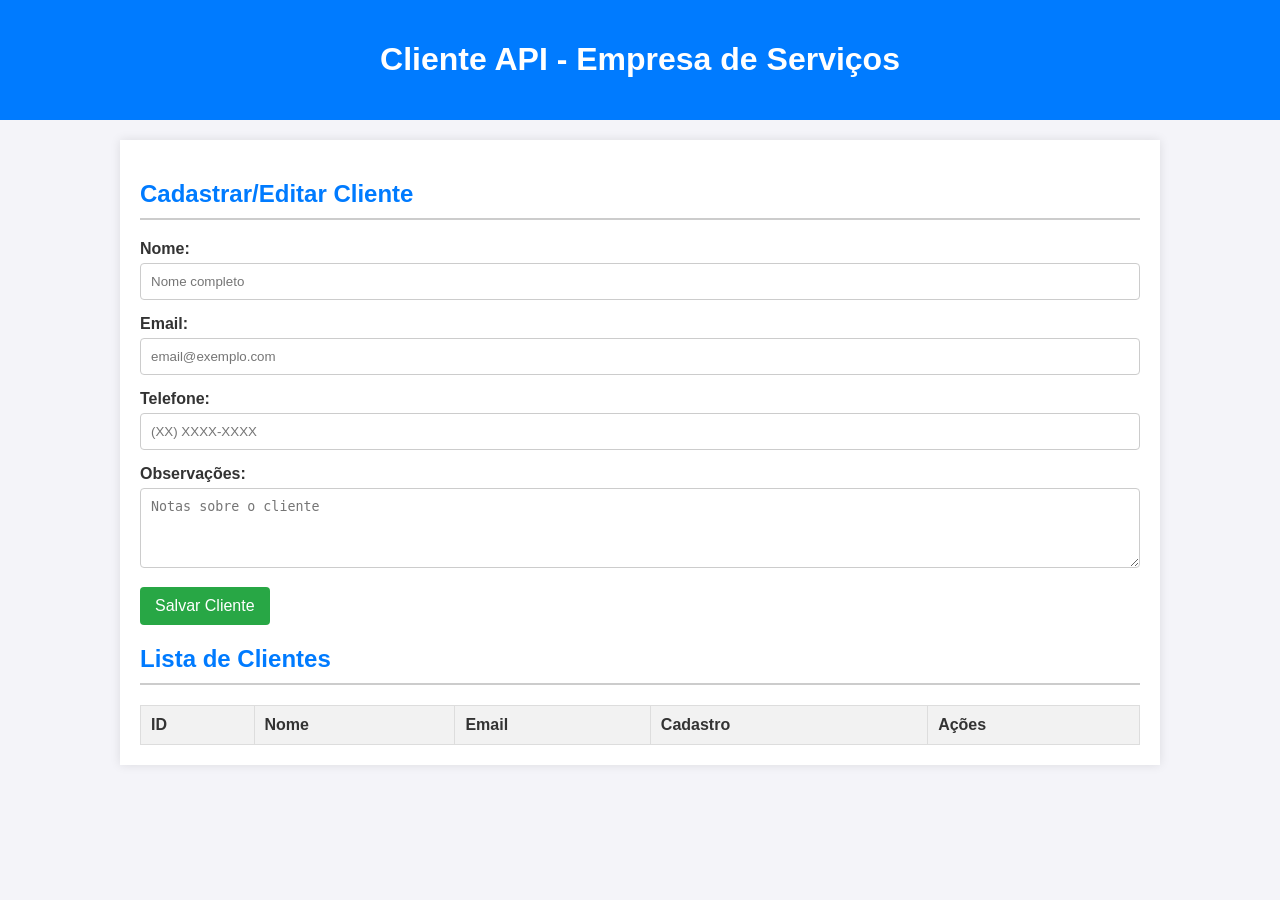
==== index.html @ 66fe0cbc "feat: Adiciona interface gráfica CRUD na pasta static." ====
<!DOCTYPE html>
<html lang="pt-br">
<head>
    <meta charset="UTF-8">
    <meta name="viewport" content="width=device-width, initial-scale=1.0">
    <title>Gerenciamento de Clientes (Frontend)</title>
    <link rel="stylesheet" href="style.css"> 
</head>
<body>
    <header>
        <h1>Cliente API - Empresa de Serviços</h1>
    </header>

    <main>
        <section class="form-section">
            <h2>Cadastrar/Editar Cliente</h2>
            <form id="form-cliente">
                <input type="hidden" id="cliente-id">
                
                <div class="input-group">
                    <label for="nome">Nome:</label>
                    <input type="text" id="nome" placeholder="Nome completo" required maxlength="120">
                </div>
                
                <div class="input-group">
                    <label for="email">Email:</label>
                    <input type="email" id="email" placeholder="email@exemplo.com" required maxlength="150">
                </div>

                <div class="input-group">
                    <label for="telefone">Telefone:</label>
                    <input type="text" id="telefone" placeholder="(XX) XXXX-XXXX" required maxlength="20">
                </div>

                <div class="input-group">
                    <label for="observacoes">Observações:</label>
                    <textarea id="observacoes" placeholder="Notas sobre o cliente" maxlength="255"></textarea>
                </div>

                <button type="submit" id="btn-salvar">Salvar Cliente</button>
            </form>
        </section>

        <section class="list-section">
            <h2>Lista de Clientes</h2>
            <table id="tabela-clientes-table">
                <thead>
                    <tr>
                        <th>ID</th>
                        <th>Nome</th>
                        <th>Email</th>
                        <th>Cadastro</th>
                        <th>Ações</th>
                    </tr>
                </thead>
                <tbody id="tabela-clientes-body">
                    </tbody>
            </table>
        </section>
    </main>
    
    <script src="app.js"></script>
</body>
</html>
---- style.css ----
body {
    font-family: Arial, sans-serif;
    background-color: #f4f4f9;
    color: #333;
    margin: 0;
    padding: 0;
}

header {
    background-color: #007bff;
    color: white;
    padding: 20px 0;
    text-align: center;
    margin-bottom: 20px;
}

main {
    max-width: 1000px;
    margin: 0 auto;
    padding: 20px;
    background-color: white;
    box-shadow: 0 0 10px rgba(0, 0, 0, 0.1);
}

/* Formulário */
.form-section h2, .list-section h2 {
    color: #007bff;
    border-bottom: 2px solid #ccc;
    padding-bottom: 10px;
    margin-bottom: 20px;
}

.input-group {
    margin-bottom: 15px;
}

.input-group label {
    display: block;
    margin-bottom: 5px;
    font-weight: bold;
}

input[type="text"], input[type="email"], textarea {
    width: 100%;
    padding: 10px;
    border: 1px solid #ccc;
    border-radius: 4px;
    box-sizing: border-box; /* Garante que padding não aumente a largura total */
}

textarea {
    resize: vertical;
    min-height: 80px;
}

#btn-salvar {
    background-color: #28a745;
    color: white;
    padding: 10px 15px;
    border: none;
    border-radius: 4px;
    cursor: pointer;
    font-size: 16px;
}

#btn-salvar:hover {
    background-color: #218838;
}

/* Tabela */
#tabela-clientes-table {
    width: 100%;
    border-collapse: collapse;
    margin-top: 20px;
}

#tabela-clientes-table th, #tabela-clientes-table td {
    border: 1px solid #ddd;
    padding: 10px;
    text-align: left;
}

#tabela-clientes-table th {
    background-color: #f2f2f2;
    font-weight: bold;
}

/* Botões de Ação na Tabela */
#tabela-clientes-table button {
    padding: 5px 10px;
    margin-right: 5px;
    border: none;
    border-radius: 3px;
    cursor: pointer;
    color: white;
}

.btn-editar {
    background-color: #ffc107;
}

.btn-deletar {
    background-color: #dc3545;
}
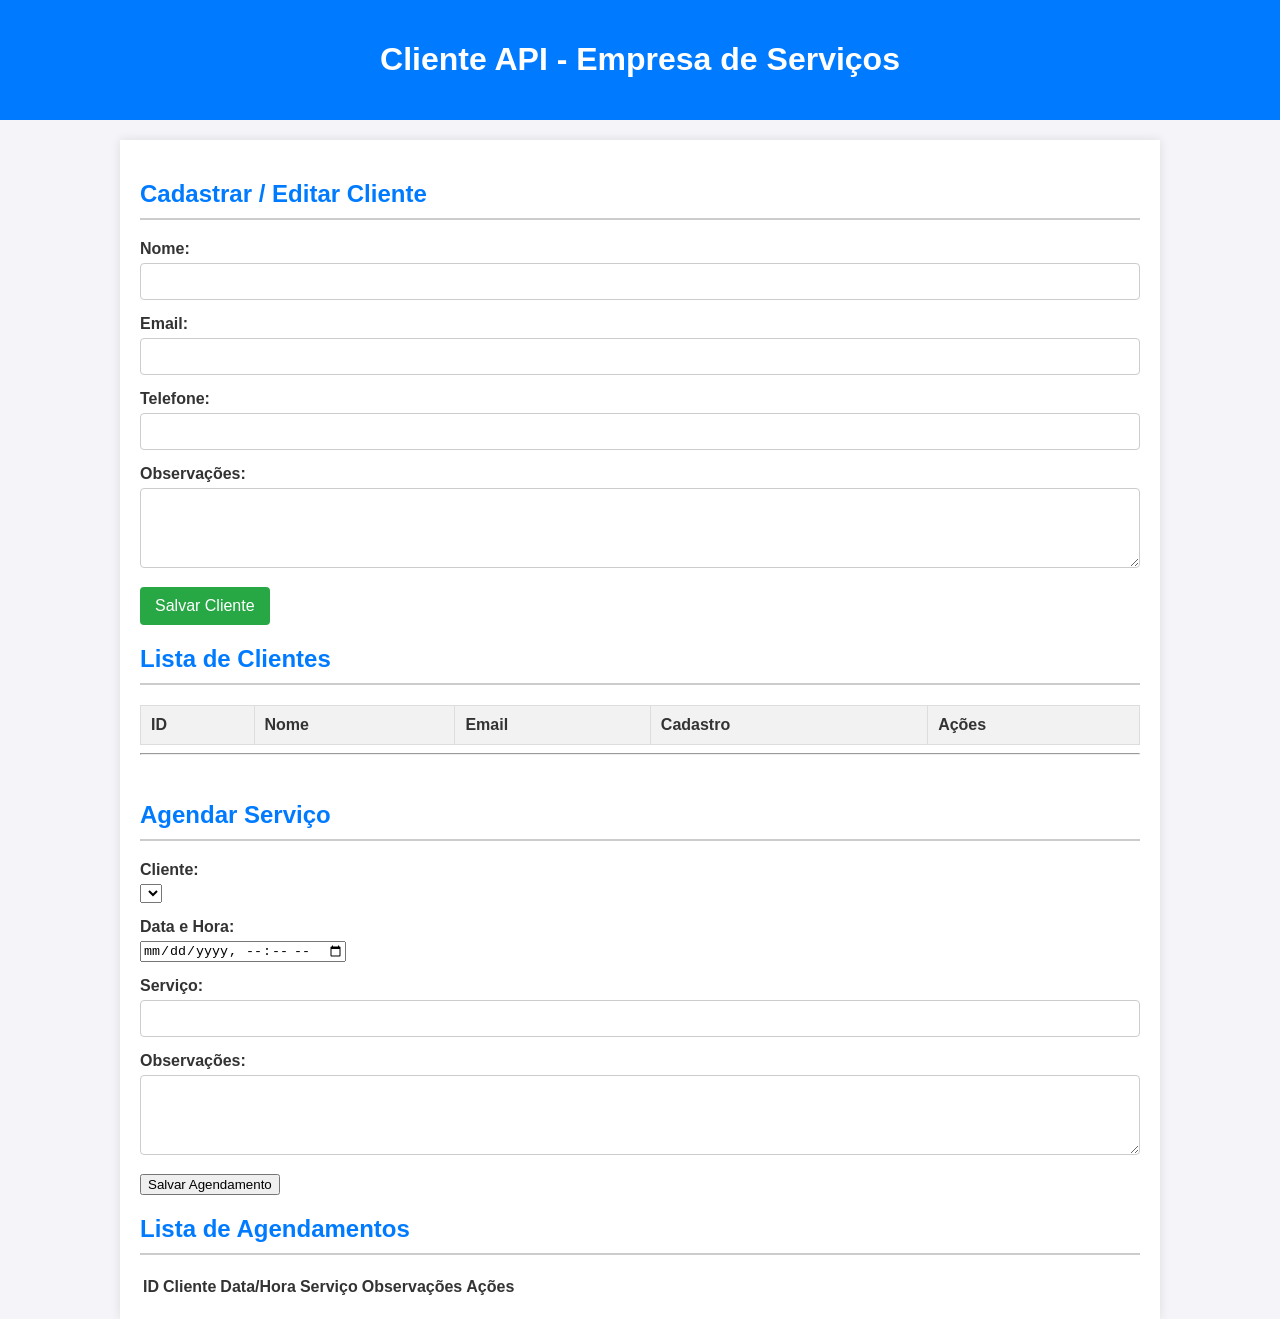
==== commit 3ef308d3: "Update HTML structure and form elements" ====
--- a/index.html
+++ b/index.html
@@ -2,63 +2,133 @@
 <html lang="pt-br">
 <head>
     <meta charset="UTF-8">
-    <meta name="viewport" content="width=device-width, initial-scale=1.0">
-    <title>Gerenciamento de Clientes (Frontend)</title>
-    <link rel="stylesheet" href="style.css"> 
+    <meta name="viewport" content="width=device-width, initial-scale=1">
+    <title>Gerenciamento de Clientes e Agendamentos</title>
+    <link rel="stylesheet" href="style.css">
 </head>
+
 <body>
-    <header>
-        <h1>Cliente API - Empresa de Serviços</h1>
-    </header>
 
-    <main>
-        <section class="form-section">
-            <h2>Cadastrar/Editar Cliente</h2>
-            <form id="form-cliente">
-                <input type="hidden" id="cliente-id">
-                
-                <div class="input-group">
-                    <label for="nome">Nome:</label>
-                    <input type="text" id="nome" placeholder="Nome completo" required maxlength="120">
-                </div>
-                
-                <div class="input-group">
-                    <label for="email">Email:</label>
-                    <input type="email" id="email" placeholder="email@exemplo.com" required maxlength="150">
-                </div>
+<header>
+    <h1>Cliente API - Empresa de Serviços</h1>
+</header>
 
-                <div class="input-group">
-                    <label for="telefone">Telefone:</label>
-                    <input type="text" id="telefone" placeholder="(XX) XXXX-XXXX" required maxlength="20">
-                </div>
+<main>
 
-                <div class="input-group">
-                    <label for="observacoes">Observações:</label>
-                    <textarea id="observacoes" placeholder="Notas sobre o cliente" maxlength="255"></textarea>
-                </div>
+    <!-- =========================== -->
+    <!--      FORMULÁRIO CLIENTE     -->
+    <!-- =========================== -->
+    <section class="form-section">
+        <h2>Cadastrar / Editar Cliente</h2>
 
-                <button type="submit" id="btn-salvar">Salvar Cliente</button>
-            </form>
-        </section>
+        <form id="form-cliente">
+            <input type="hidden" id="cliente-id">
 
-        <section class="list-section">
-            <h2>Lista de Clientes</h2>
-            <table id="tabela-clientes-table">
-                <thead>
-                    <tr>
-                        <th>ID</th>
-                        <th>Nome</th>
-                        <th>Email</th>
-                        <th>Cadastro</th>
-                        <th>Ações</th>
-                    </tr>
-                </thead>
-                <tbody id="tabela-clientes-body">
-                    </tbody>
-            </table>
-        </section>
-    </main>
-    
-    <script src="app.js"></script>
+            <div class="input-group">
+                <label>Nome:</label>
+                <input type="text" id="nome" maxlength="120" required>
+            </div>
+
+            <div class="input-group">
+                <label>Email:</label>
+                <input type="email" id="email" maxlength="150" required>
+            </div>
+
+            <div class="input-group">
+                <label>Telefone:</label>
+                <input type="text" id="telefone" maxlength="20" required>
+            </div>
+
+            <div class="input-group">
+                <label>Observações:</label>
+                <textarea id="observacoes" maxlength="255"></textarea>
+            </div>
+
+            <button id="btn-salvar" type="submit">Salvar Cliente</button>
+        </form>
+    </section>
+
+    <!-- =========================== -->
+    <!--      LISTA DE CLIENTES      -->
+    <!-- =========================== -->
+    <section class="list-section">
+        <h2>Lista de Clientes</h2>
+
+        <table id="tabela-clientes-table">
+            <thead>
+                <tr>
+                    <th>ID</th>
+                    <th>Nome</th>
+                    <th>Email</th>
+                    <th>Cadastro</th>
+                    <th>Ações</th>
+                </tr>
+            </thead>
+
+            <tbody id="tabela-clientes-body"></tbody>
+        </table>
+    </section>
+
+    <hr><br>
+
+    <!-- =========================== -->
+    <!--   FORMULÁRIO AGENDAMENTO    -->
+    <!-- =========================== -->
+    <section class="form-section">
+        <h2>Agendar Serviço</h2>
+
+        <form id="form-agendamento">
+
+            <div class="input-group">
+                <label>Cliente:</label>
+                <select id="ag-cliente" required></select>
+            </div>
+
+            <div class="input-group">
+                <label>Data e Hora:</label>
+                <input type="datetime-local" id="ag-dataHora" required>
+            </div>
+
+            <div class="input-group">
+                <label>Serviço:</label>
+                <input type="text" id="ag-servico" required>
+            </div>
+
+            <div class="input-group">
+                <label>Observações:</label>
+                <textarea id="ag-observacoes"></textarea>
+            </div>
+
+            <button type="button" class="btn-salvar" onclick="criarAgendamento()">
+                Salvar Agendamento
+            </button>
+        </form>
+    </section>
+
+    <!-- =========================== -->
+    <!--   LISTA DE AGENDAMENTOS     -->
+    <!-- =========================== -->
+    <section class="list-section">
+        <h2>Lista de Agendamentos</h2>
+
+        <table id="tabela-agendamentos">
+            <thead>
+                <tr>
+                    <th>ID</th>
+                    <th>Cliente</th>
+                    <th>Data/Hora</th>
+                    <th>Serviço</th>
+                    <th>Observações</th>
+                    <th>Ações</th>
+                </tr>
+            </thead>
+
+            <tbody id="agendamentos-table"></tbody>
+        </table>
+    </section>
+
+</main>
+
+<script src="app.js"></script>
 </body>
-</html>+</html>
--- a/style.css
+++ b/style.css
@@ -101,4 +101,4 @@
 
 .btn-deletar {
     background-color: #dc3545;
-}+}
